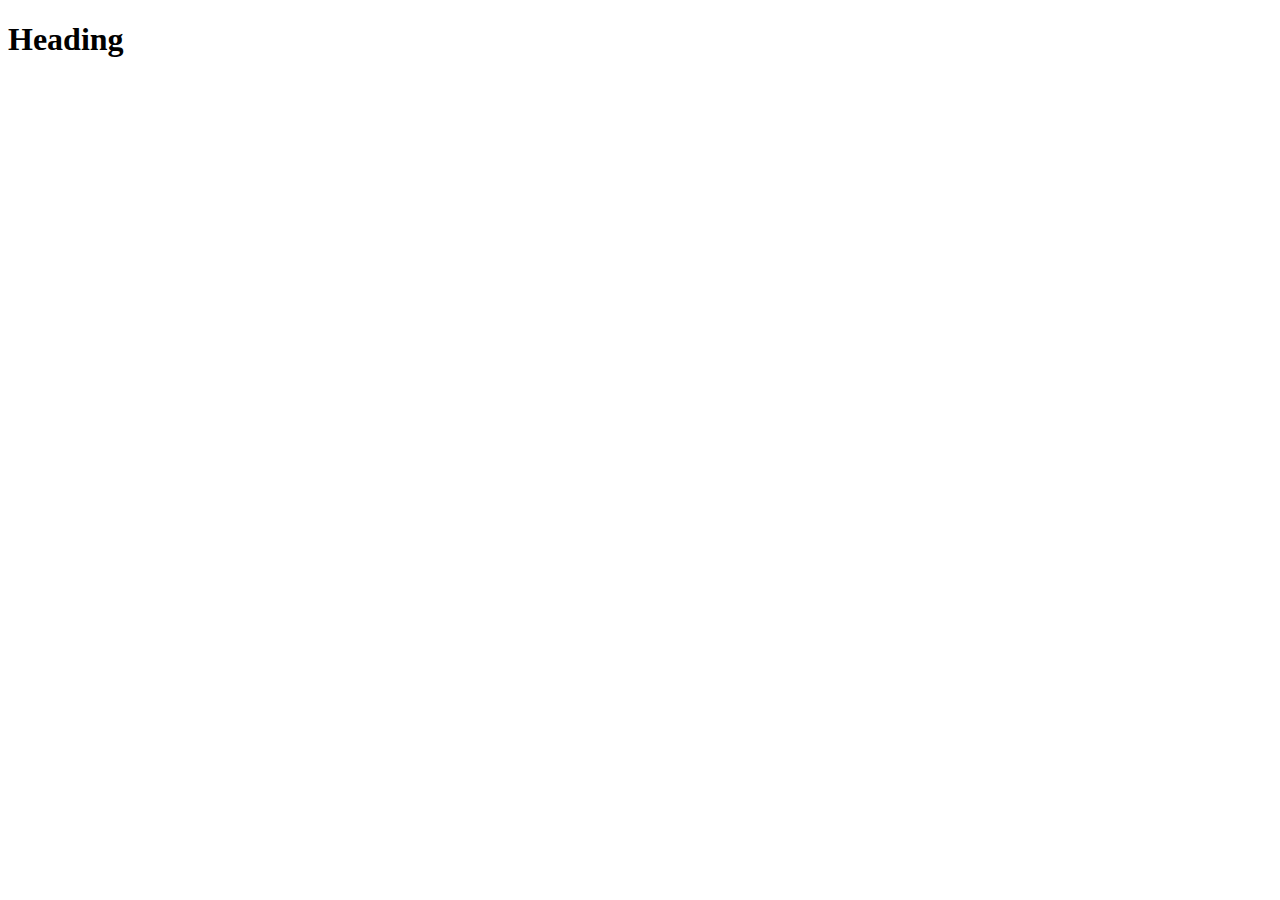
==== index.html @ a7a2c19d "Initial commit" ====
<!DOCTYPE html>
<html lang="en">
  <head>
    <meta charset="UTF-8">
    <meta name="viewport" content="width=device-width, initial-scale=1.0">
    <meta http-equiv="X-UA-Compatible" content="ie=edge">
    <title>Title</title>
    <link rel="stylesheet" href="screen.css">
  </head>
  <body>
    <h1>Heading</h1>
    <script src="index.js"></script>
  </body>
</html>
---- screen.css ----
/* Add screen styles below */
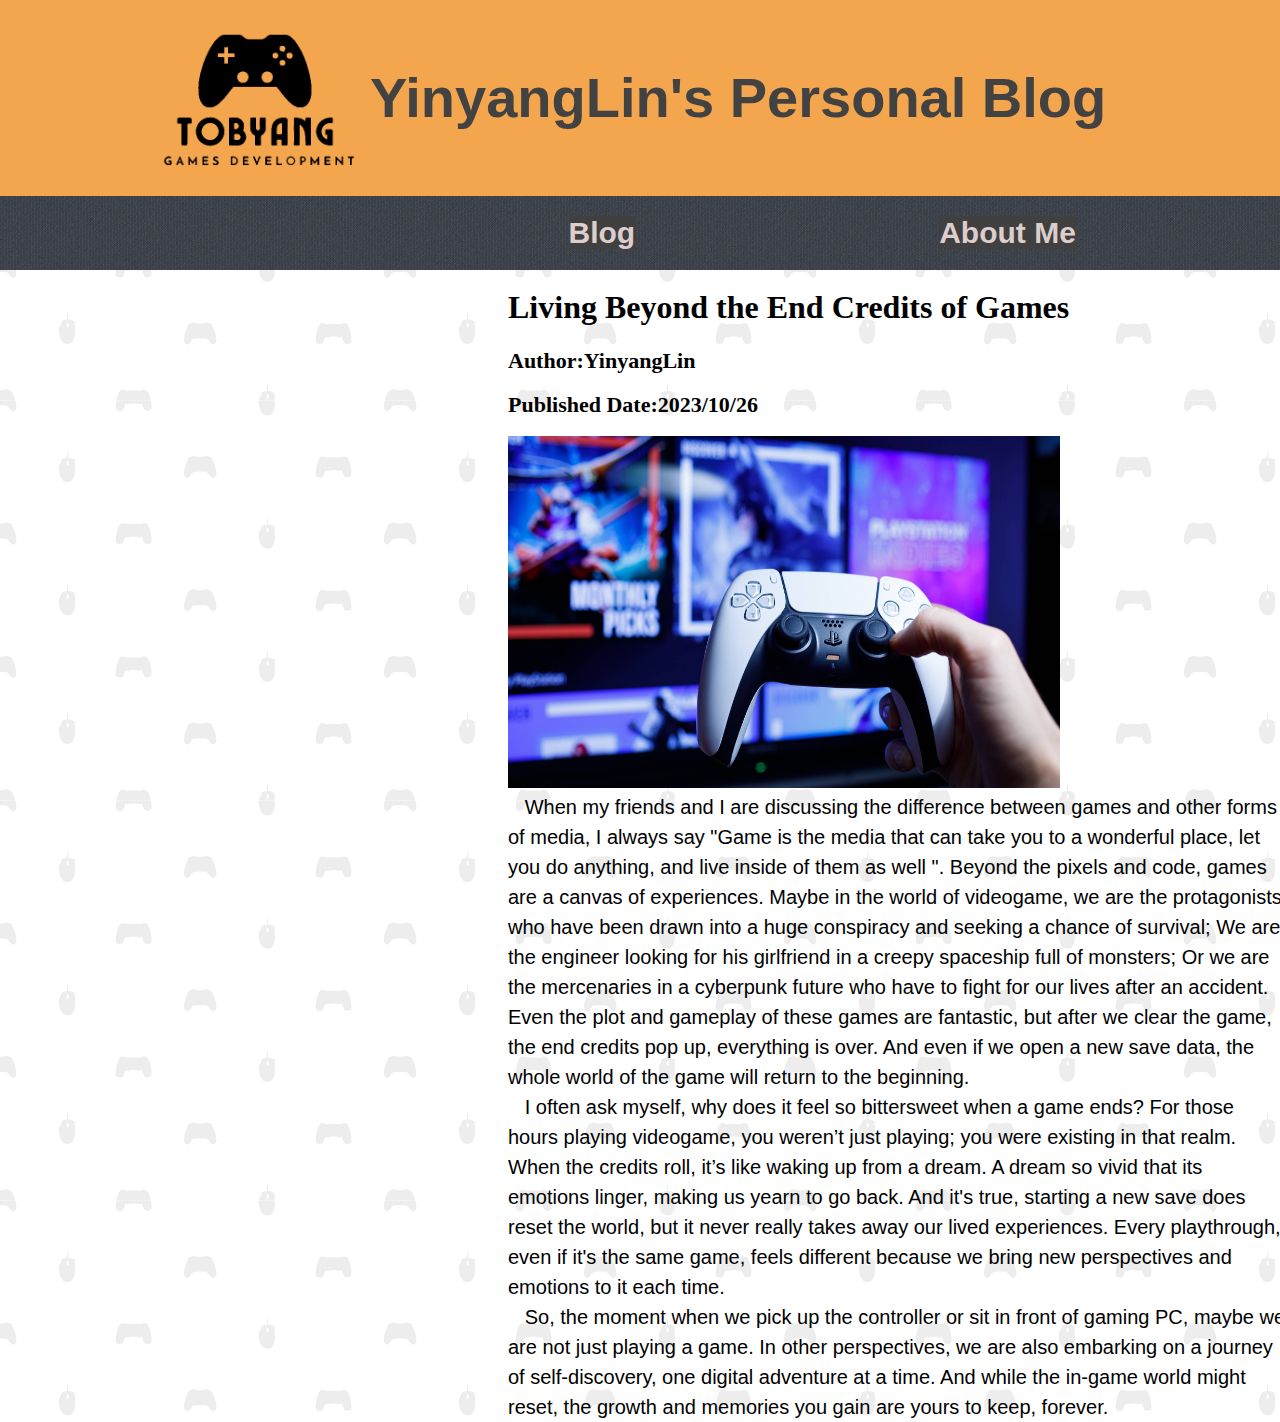
==== commit 7e646f7d: "Blog1 complete" ====
--- a/index.html
+++ b/index.html
@@ -8,7 +8,24 @@
     <link rel="stylesheet" href="screen.css">
   </head>
   <body>
-    <h1>Heading</h1>
+    <div id="TitleBox">
+    <img id="Logo" src=image/Tobyang.png alt="Logo">
+    <h1>YinyangLin's Personal Blog</h1>
     <script src="index.js"></script>
+    </div>
+    <ul id="nav">
+      <li><a href="index.html">Blog</a></li>
+      <li><a href="about.html">About Me</a></li>
+      <li><a href="contact.html">Contact</a></li>
+    </ul>
+    <div id="Blog1">
+    <h1>Living Beyond the End Credits of Games</h1>
+    <h2>Author:YinyangLin</h2>
+    <h2>Published Date:2023/10/26</h2>
+    <img src="image/Blog1.jpg">
+    <p> &nbsp;&nbsp;&nbsp;When my friends and I are discussing the difference between games and other forms of media, I always say "Game is the media that can take you to a wonderful place, let you do anything, and live inside of them as well ". Beyond the pixels and code, games are a canvas of experiences. Maybe in the world of videogame, we are the protagonists who have been drawn into a huge conspiracy and seeking a chance of survival; We are the engineer looking for his girlfriend in a creepy spaceship full of monsters; Or we are the mercenaries in a cyberpunk future who have to fight for our lives after an accident. Even the plot and gameplay of these games are fantastic, but after we clear the game, the end credits pop up, everything is over. And even if we open a new save data, the whole world of the game will return to the beginning.</p>
+    <p> &nbsp;&nbsp;&nbsp;I often ask myself, why does it feel so bittersweet when a game ends? For those hours playing videogame, you weren’t just playing; you were existing in that realm. When the credits roll, it’s like waking up from a dream. A dream so vivid that its emotions linger, making us yearn to go back. And it's true, starting a new save does reset the world, but it never really takes away our lived experiences. Every playthrough, even if it's the same game, feels different because we bring new perspectives and emotions to it each time.</p>
+    <p> &nbsp;&nbsp;&nbsp;So, the moment when we pick up the controller or sit in front of gaming PC, maybe we are not just playing a game. In other perspectives, we are also embarking on a journey of self-discovery, one digital adventure at a time. And while the in-game world might reset, the growth and memories you gain are yours to keep, forever.</p>
+    </div>
   </body>
 </html>
--- a/screen.css
+++ b/screen.css
@@ -1 +1,219 @@
 /* Add screen styles below */
+html {
+    background-image:url("image/gaming-pattern.webp");
+    }
+#TitleBox{
+    position: fixed;
+    top:0;
+    left:0;
+    width: 1980px;
+    height: 199px;
+    flex-shrink: 0;
+    background: #F4A64E;
+    z-index: 100;
+}
+#Logo{
+    position: fixed;
+    top: -78px;
+    left: 79px;
+    right: 1489px;
+    bottom: 806px;
+    width: 352px;
+    height: 352px;
+    flex-shrink: 0;
+}
+#TitleBox h1{
+    position: fixed;
+    top: 30px;
+    left: 370px;
+    right: 850px;
+    bottom: 942px;
+    display: flex;
+    width: 800px;
+    height: 60px;
+    flex-direction: column;
+    justify-content: center;
+    flex-shrink: 0;
+    color: #424242;
+    font-family: Helvetica;
+    font-size: 56px;
+    font-style: normal;
+    font-weight: 700;
+    line-height: normal;
+}
+#nav{
+	list-style-type: none;
+	text-align: center;
+	background-image: url("image/denim.png");
+	padding: 20px;
+	width: 1920px;
+    position: fixed;
+    top: 180px;
+    left: 0px;
+    right: 0px;
+    z-index: 100;
+}
+#nav li{
+	display: inline;
+	float:inherit;
+    font-family: Helvetica;
+    font-size: 30px;
+    font-style: normal;
+    font-weight: 700;
+    padding-right: 100px; 
+
+}
+#nav a{
+	text-decoration: none;
+	background-color:#404040;
+	color:#DDCDCD;
+	margin-left: 200px;
+}
+#nav a:hover{
+	background-color:#F0FF06;
+}
+#MainContent img {
+    position: fixed;
+    top: 350px;
+    left: 1200px;
+    right: 124px;
+    bottom: 333px;
+    width: 596px;
+    height: 397px;
+    flex-shrink: 0;
+}
+#MainContent p{
+    position: fixed;
+    top: 328px ;
+    left: 274px;
+    border-top: 528px;
+    border-bottom: 128px;
+    border-left: 274px;
+    border-right: 686px;
+    width: 620px;
+    height: 363px;
+    flex-shrink: 0;
+    color: #000;
+    font-family: Helvetica;
+    font-size: 25px;
+    font-style: normal;
+    font-weight: 400;
+    line-height: 1.5; 
+}
+#Title1{
+    position: fixed;
+    top: 268px ;
+    left: 274px;
+    font-weight: bold;
+}
+#Title2{
+    position: fixed;
+    top: 588px ;
+    left: 274px;
+    font-weight: bold;
+}
+#Game{
+    position: fixed;
+    top: 648px ;
+    left: 274px;
+    width: 620px;
+    height: 363px;
+    flex-shrink: 0;
+    color: #000;
+    font-family: Helvetica;
+    font-size: 25px;
+    font-style: normal;
+    font-weight: 400;
+}
+#Blog1{
+    position: relative;
+    top: 210px;
+    left: 500px;
+    padding-top: 50px;  
+}
+#Blog1 h1{
+    font-weight: bold;
+}
+#Blog1 h2{
+    font-size: 22px;
+}
+#Blog1 p{
+    margin-top: 0;    
+    margin-bottom: 0;  
+    padding: 0;  
+    width: 780px;
+    height: fit-content;
+    flex-shrink: 0;
+    color: #000;
+    font-family: Helvetica;
+    font-size: 20px;
+    font-style: normal;
+    font-weight: 400;
+    line-height: 1.5; 
+}
+#Blog1 img{
+    width: 552px;
+    height: 352px;
+    position: relative;
+}
+#ContactForm{
+    position: fixed;
+    top: 328px ;
+    left: 274px;
+    border-top: 528px;
+    border-bottom: 128px;
+    border-left: 274px;
+    border-right: 686px;
+    width: 620px;
+    height: 363px;
+    flex-shrink: 0;
+    color: #000;
+    font-family: Helvetica;
+    font-size: 25px;
+    font-style: normal;
+    font-weight: 400;
+    line-height: 1.5; 
+}
+
+.dropbtn {
+    background-color: #424242;
+    color:#DDCDCD;
+    padding: 10px;
+    font-size: 16px;
+    border: none;
+  }
+  
+  .dropdown {
+    position: relative;
+    display: inline-block;
+  }
+  
+  .dropdown-content {
+    display: none;
+    position: absolute;
+    background-color: #f1f1f1;
+    min-width: 160px;
+    box-shadow: 0px 8px 16px 0px rgba(0,0,0,0.2);
+    z-index: 1;
+  }
+  
+  .dropdown-content a {
+    color: black;
+    padding: 12px 16px;
+    text-decoration: none;
+    display: block;
+  }
+  
+  .dropdown-content a:hover {background-color: #ddd;}
+  
+  .dropdown:hover .dropdown-content {display: block;}
+
+  #story{
+    position: fixed;
+    top: 460px;
+  }
+  #Submit{
+    position: relative;
+    top: 30px;
+  }
+  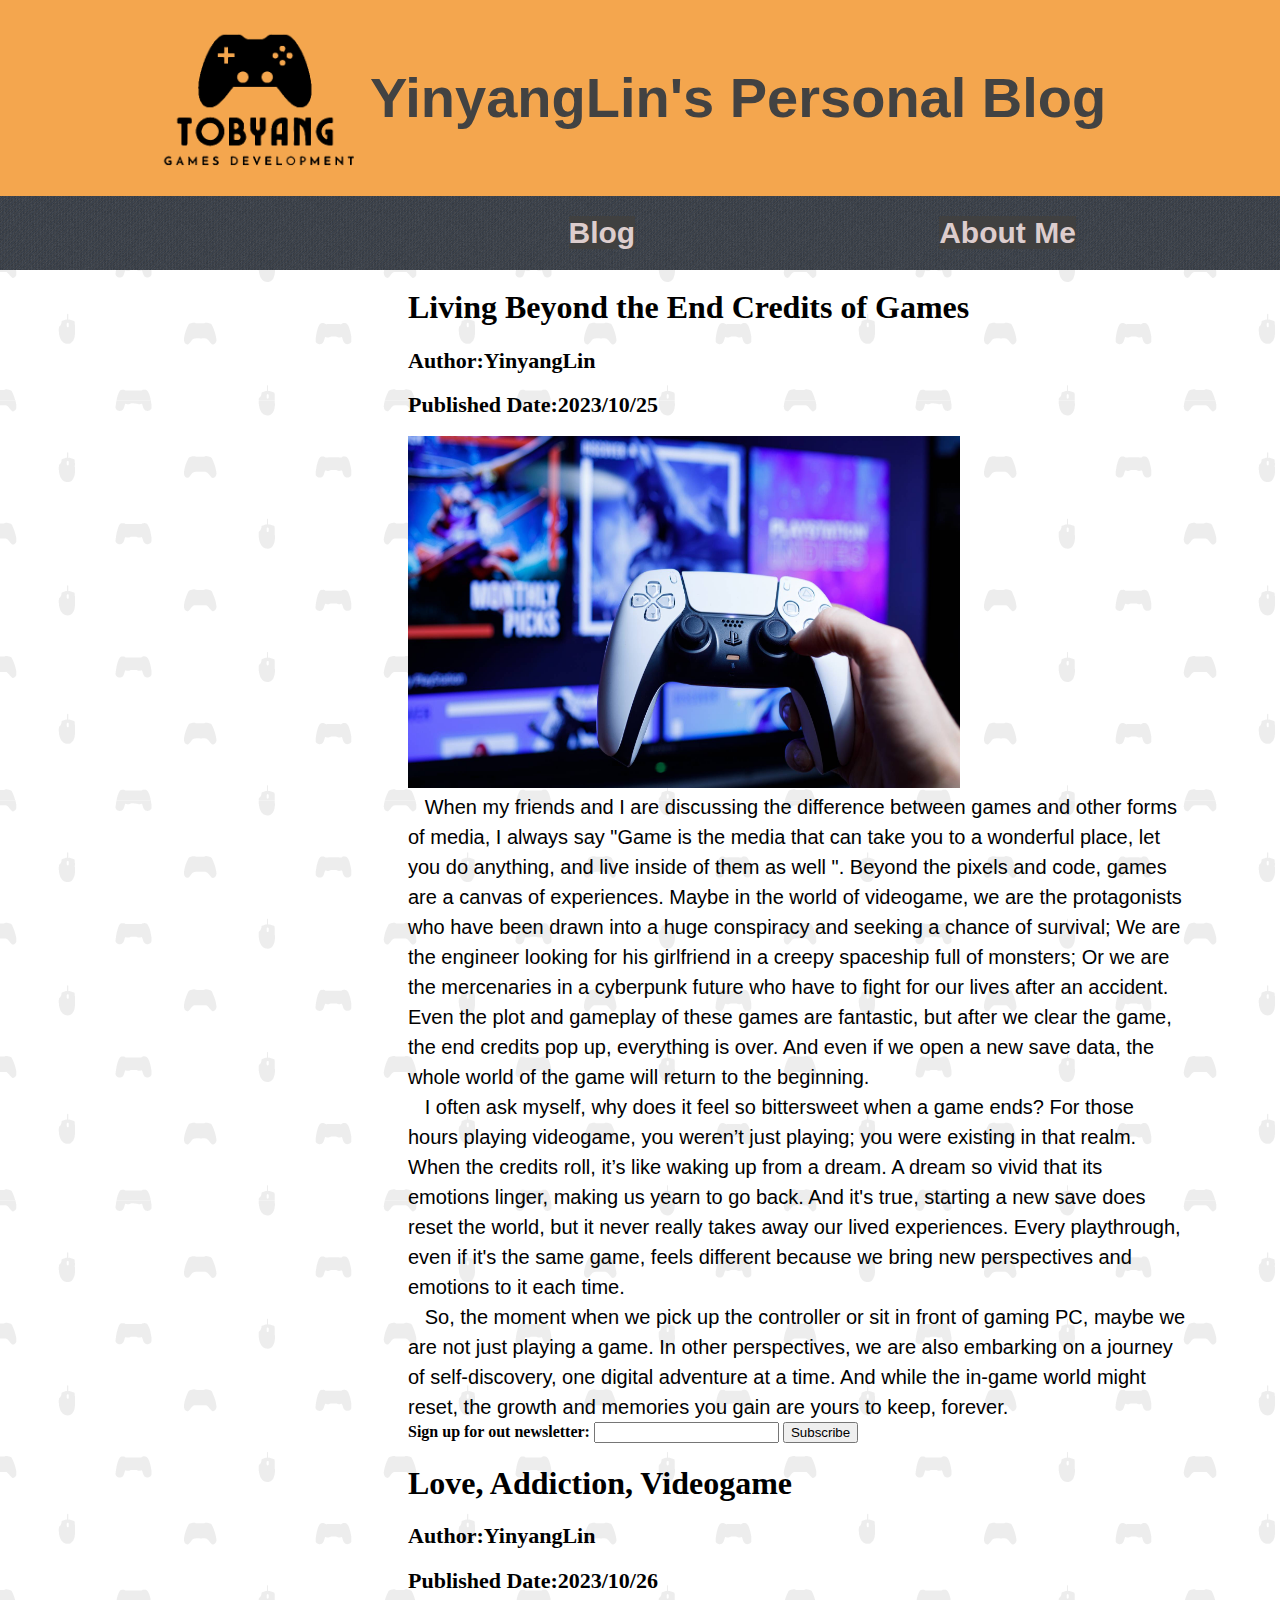
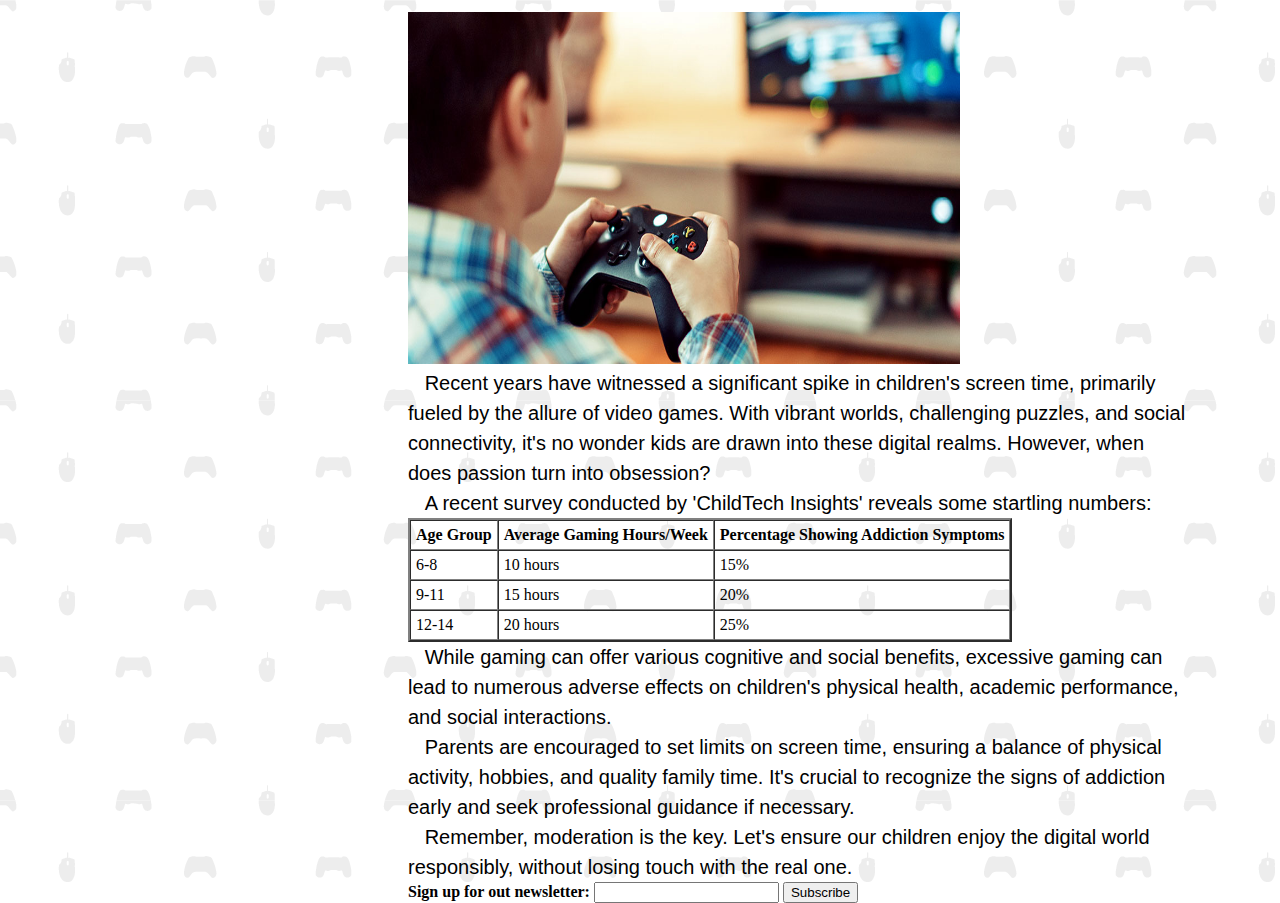
==== commit 8024c48c: "Blog2 complete" ====
--- a/index.html
+++ b/index.html
@@ -21,11 +21,60 @@
     <div id="Blog1">
     <h1>Living Beyond the End Credits of Games</h1>
     <h2>Author:YinyangLin</h2>
-    <h2>Published Date:2023/10/26</h2>
+    <h2>Published Date:2023/10/25</h2>
     <img src="image/Blog1.jpg">
     <p> &nbsp;&nbsp;&nbsp;When my friends and I are discussing the difference between games and other forms of media, I always say "Game is the media that can take you to a wonderful place, let you do anything, and live inside of them as well ". Beyond the pixels and code, games are a canvas of experiences. Maybe in the world of videogame, we are the protagonists who have been drawn into a huge conspiracy and seeking a chance of survival; We are the engineer looking for his girlfriend in a creepy spaceship full of monsters; Or we are the mercenaries in a cyberpunk future who have to fight for our lives after an accident. Even the plot and gameplay of these games are fantastic, but after we clear the game, the end credits pop up, everything is over. And even if we open a new save data, the whole world of the game will return to the beginning.</p>
     <p> &nbsp;&nbsp;&nbsp;I often ask myself, why does it feel so bittersweet when a game ends? For those hours playing videogame, you weren’t just playing; you were existing in that realm. When the credits roll, it’s like waking up from a dream. A dream so vivid that its emotions linger, making us yearn to go back. And it's true, starting a new save does reset the world, but it never really takes away our lived experiences. Every playthrough, even if it's the same game, feels different because we bring new perspectives and emotions to it each time.</p>
     <p> &nbsp;&nbsp;&nbsp;So, the moment when we pick up the controller or sit in front of gaming PC, maybe we are not just playing a game. In other perspectives, we are also embarking on a journey of self-discovery, one digital adventure at a time. And while the in-game world might reset, the growth and memories you gain are yours to keep, forever.</p>
+    <SignUp>
+      <label><b>Sign up for out newsletter:</b> 
+        <input type="text">
+      </label>
+      <button>Subscribe</button>
+    </SignUp>
+    </div>
+    <div id="Blog2">
+    <h1>Love, Addiction, Videogame</h1>
+    <h2>Author:YinyangLin</h2>
+    <h2>Published Date:2023/10/26</h2>
+    <img src="image/Blog2.jpg">
+    <p> &nbsp;&nbsp;&nbsp;Recent years have witnessed a significant spike in children's screen time, primarily fueled by the allure of video games. With vibrant worlds, challenging puzzles, and social connectivity, it's no wonder kids are drawn into these digital realms. However, when does passion turn into obsession?</p>
+    <p> &nbsp;&nbsp;&nbsp;A recent survey conducted by 'ChildTech Insights' reveals some startling numbers:</p>
+    <table border="2" cellspacing="0" cellpadding="5">
+      <tablehead>
+          <tr>
+              <th>Age Group</th>
+              <th>Average Gaming Hours/Week</th>
+              <th>Percentage Showing Addiction Symptoms</th>
+          </tr>
+      </tablehead>
+      <tablebody>
+          <tr>
+              <td>6-8</td>
+              <td>10 hours</td>
+              <td>15%</td>
+          </tr>
+          <tr>
+              <td>9-11</td>
+              <td>15 hours</td>
+              <td>20%</td>
+          </tr>
+          <tr>
+              <td>12-14</td>
+              <td>20 hours</td>
+              <td>25%</td>
+          </tr>
+      </tablebody>
+    </table>
+    <p> &nbsp;&nbsp;&nbsp;While gaming can offer various cognitive and social benefits, excessive gaming can lead to numerous adverse effects on children's physical health, academic performance, and social interactions.</p>
+    <p> &nbsp;&nbsp;&nbsp;Parents are encouraged to set limits on screen time, ensuring a balance of physical activity, hobbies, and quality family time. It's crucial to recognize the signs of addiction early and seek professional guidance if necessary.</p>
+    <p> &nbsp;&nbsp;&nbsp;Remember, moderation is the key. Let's ensure our children enjoy the digital world responsibly, without losing touch with the real one.</p>
+    <SignUp>
+      <label><b>Sign up for out newsletter:</b> 
+        <input type="text">
+      </label>
+      <button>Subscribe</button>
+    </SignUp>
     </div>
   </body>
 </html>
--- a/screen.css
+++ b/screen.css
@@ -128,7 +128,7 @@
 #Blog1{
     position: relative;
     top: 210px;
-    left: 500px;
+    left: 400px;
     padding-top: 50px;  
 }
 #Blog1 h1{
@@ -155,6 +155,36 @@
     width: 552px;
     height: 352px;
     position: relative;
+}
+#Blog2{
+    position: relative;
+    top: 210px;
+    left: 400px;
+}
+#Blog2 img{
+    width: 552px;
+    height: 352px;
+    position: relative;
+}
+#Blog2 h1{
+    font-weight: bold;
+}
+#Blog2 h2{
+    font-size: 22px;
+}
+#Blog2 p{
+    margin-top: 0;    
+    margin-bottom: 0;  
+    padding: 0;  
+    width: 780px;
+    height: fit-content;
+    flex-shrink: 0;
+    color: #000;
+    font-family: Helvetica;
+    font-size: 20px;
+    font-style: normal;
+    font-weight: 400;
+    line-height: 1.5; 
 }
 #ContactForm{
     position: fixed;
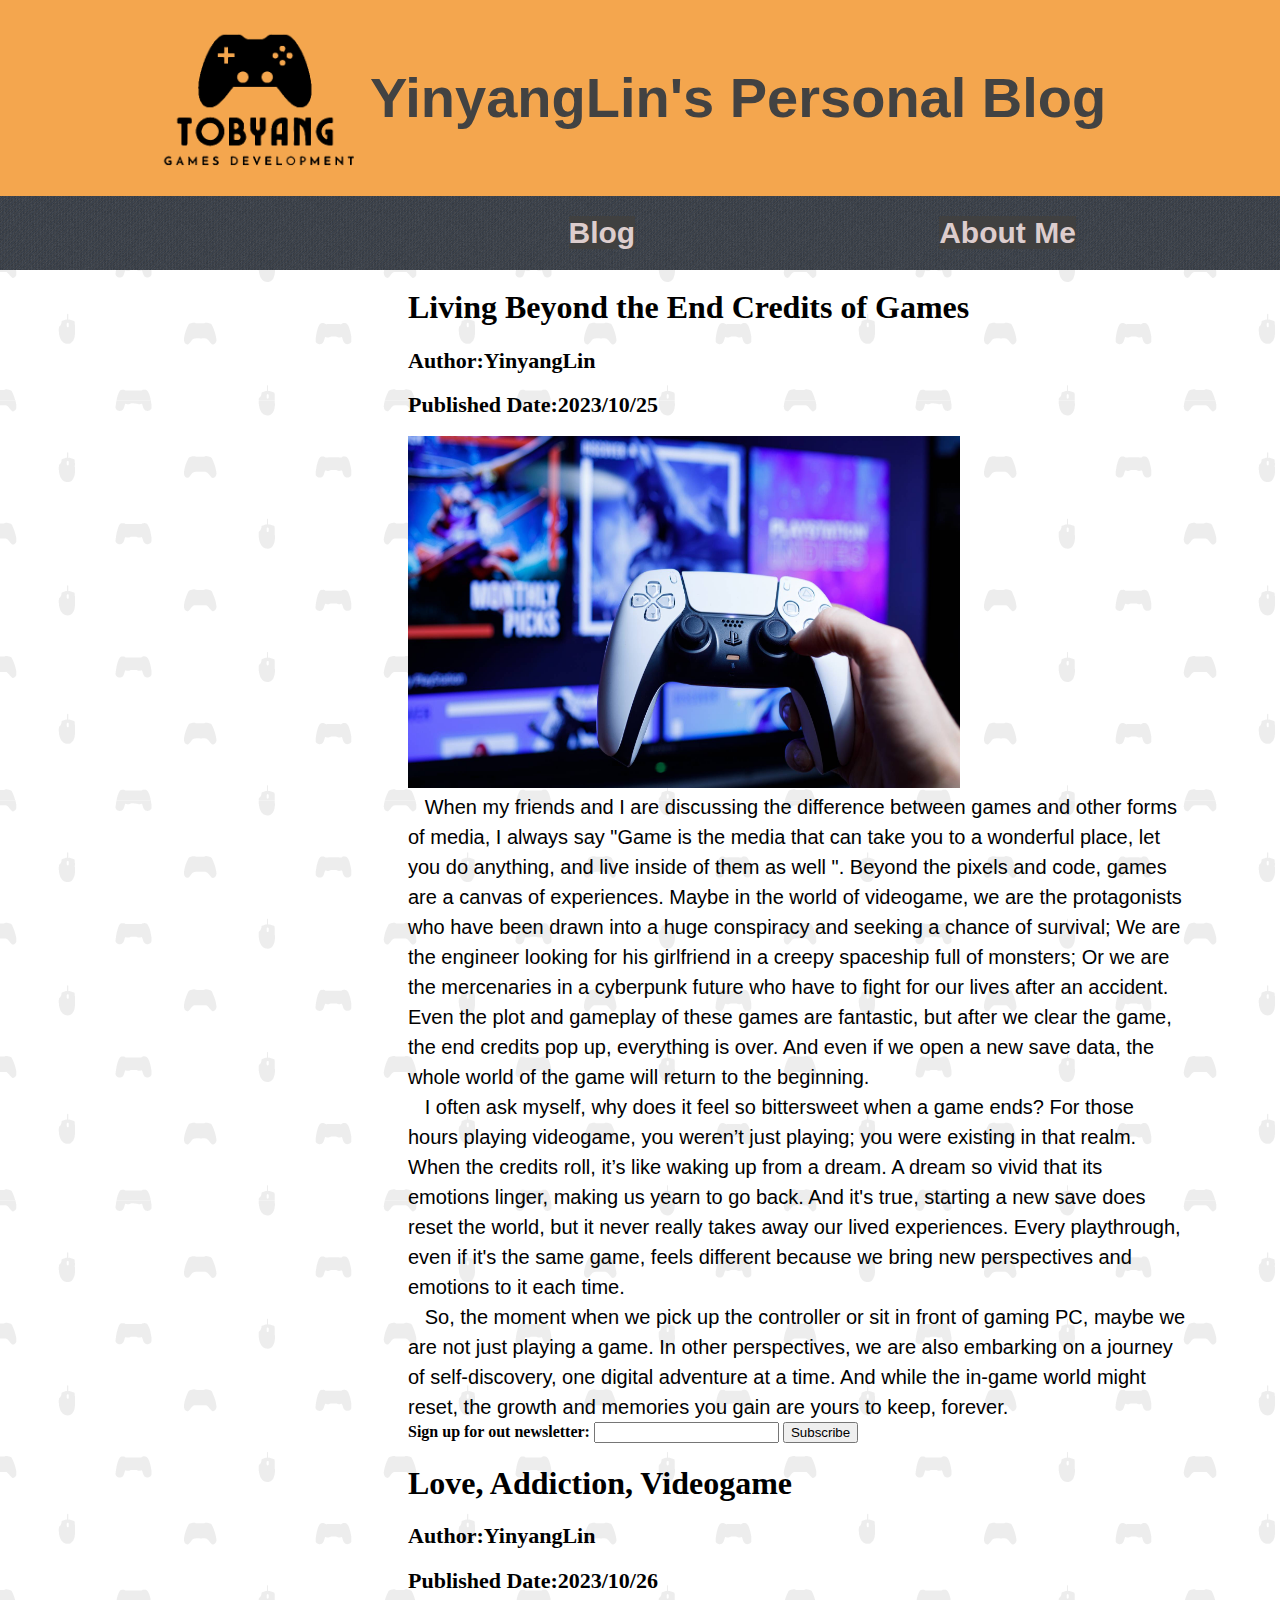
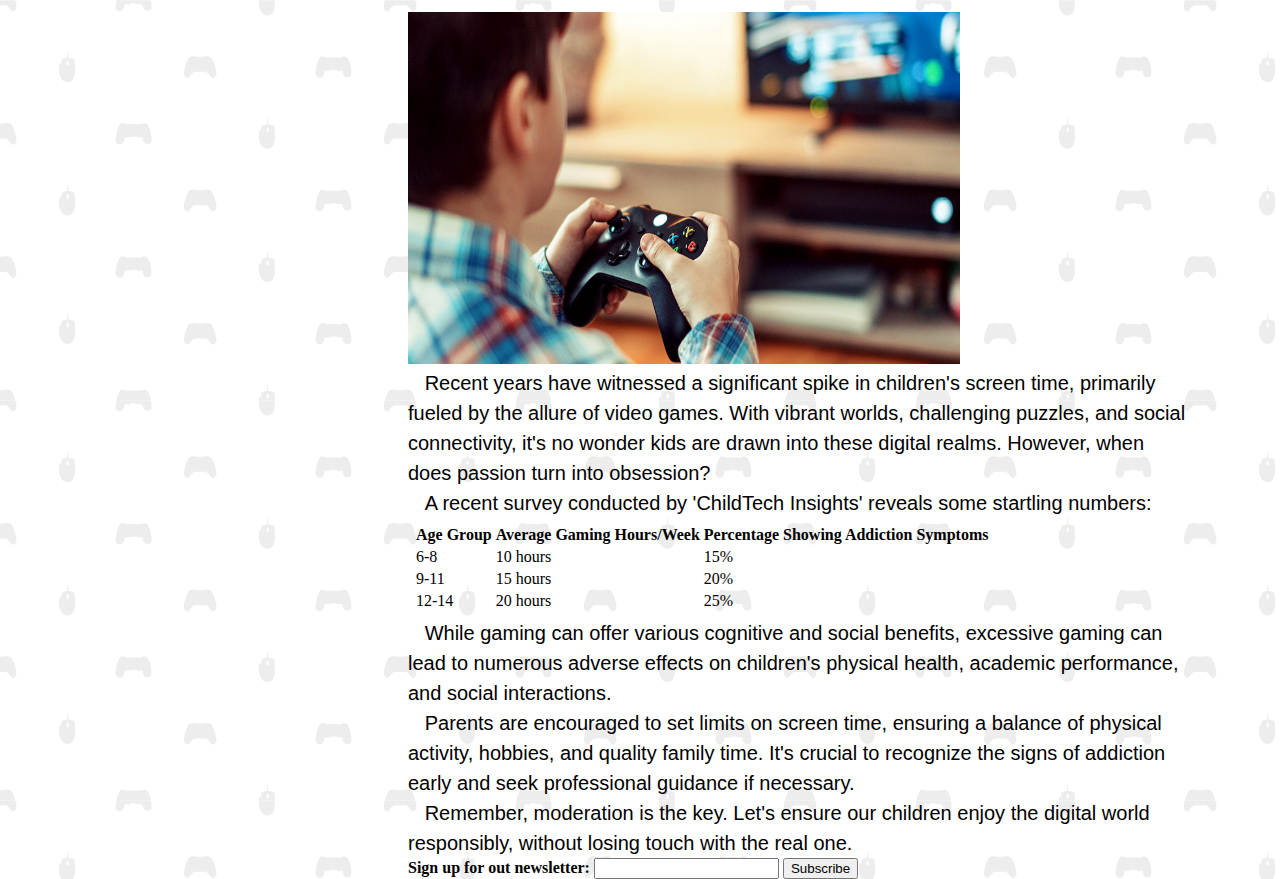
==== commit 71c76718: "fixing bug" ====
--- a/index.html
+++ b/index.html
@@ -22,33 +22,28 @@
     <h1>Living Beyond the End Credits of Games</h1>
     <h2>Author:YinyangLin</h2>
     <h2>Published Date:2023/10/25</h2>
-    <img src="image/Blog1.jpg">
+    <img src="image/Blog1.jpg" alt="Blog1">
     <p> &nbsp;&nbsp;&nbsp;When my friends and I are discussing the difference between games and other forms of media, I always say "Game is the media that can take you to a wonderful place, let you do anything, and live inside of them as well ". Beyond the pixels and code, games are a canvas of experiences. Maybe in the world of videogame, we are the protagonists who have been drawn into a huge conspiracy and seeking a chance of survival; We are the engineer looking for his girlfriend in a creepy spaceship full of monsters; Or we are the mercenaries in a cyberpunk future who have to fight for our lives after an accident. Even the plot and gameplay of these games are fantastic, but after we clear the game, the end credits pop up, everything is over. And even if we open a new save data, the whole world of the game will return to the beginning.</p>
     <p> &nbsp;&nbsp;&nbsp;I often ask myself, why does it feel so bittersweet when a game ends? For those hours playing videogame, you weren’t just playing; you were existing in that realm. When the credits roll, it’s like waking up from a dream. A dream so vivid that its emotions linger, making us yearn to go back. And it's true, starting a new save does reset the world, but it never really takes away our lived experiences. Every playthrough, even if it's the same game, feels different because we bring new perspectives and emotions to it each time.</p>
     <p> &nbsp;&nbsp;&nbsp;So, the moment when we pick up the controller or sit in front of gaming PC, maybe we are not just playing a game. In other perspectives, we are also embarking on a journey of self-discovery, one digital adventure at a time. And while the in-game world might reset, the growth and memories you gain are yours to keep, forever.</p>
-    <SignUp>
       <label><b>Sign up for out newsletter:</b> 
         <input type="text">
       </label>
       <button>Subscribe</button>
-    </SignUp>
     </div>
     <div id="Blog2">
     <h1>Love, Addiction, Videogame</h1>
     <h2>Author:YinyangLin</h2>
     <h2>Published Date:2023/10/26</h2>
-    <img src="image/Blog2.jpg">
+    <img src="image/Blog2.jpg" alt="Blog2">
     <p> &nbsp;&nbsp;&nbsp;Recent years have witnessed a significant spike in children's screen time, primarily fueled by the allure of video games. With vibrant worlds, challenging puzzles, and social connectivity, it's no wonder kids are drawn into these digital realms. However, when does passion turn into obsession?</p>
     <p> &nbsp;&nbsp;&nbsp;A recent survey conducted by 'ChildTech Insights' reveals some startling numbers:</p>
-    <table border="2" cellspacing="0" cellpadding="5">
-      <tablehead>
+    <table>
           <tr>
               <th>Age Group</th>
               <th>Average Gaming Hours/Week</th>
               <th>Percentage Showing Addiction Symptoms</th>
           </tr>
-      </tablehead>
-      <tablebody>
           <tr>
               <td>6-8</td>
               <td>10 hours</td>
@@ -64,17 +59,14 @@
               <td>20 hours</td>
               <td>25%</td>
           </tr>
-      </tablebody>
     </table>
     <p> &nbsp;&nbsp;&nbsp;While gaming can offer various cognitive and social benefits, excessive gaming can lead to numerous adverse effects on children's physical health, academic performance, and social interactions.</p>
     <p> &nbsp;&nbsp;&nbsp;Parents are encouraged to set limits on screen time, ensuring a balance of physical activity, hobbies, and quality family time. It's crucial to recognize the signs of addiction early and seek professional guidance if necessary.</p>
     <p> &nbsp;&nbsp;&nbsp;Remember, moderation is the key. Let's ensure our children enjoy the digital world responsibly, without losing touch with the real one.</p>
-    <SignUp>
       <label><b>Sign up for out newsletter:</b> 
         <input type="text">
       </label>
       <button>Subscribe</button>
-    </SignUp>
     </div>
   </body>
 </html>
--- a/screen.css
+++ b/screen.css
@@ -186,6 +186,11 @@
     font-weight: 400;
     line-height: 1.5; 
 }
+table{
+    border: 2px; 
+    border: spacing 0px;;
+    padding:5px;
+}
 #ContactForm{
     position: fixed;
     top: 328px ;
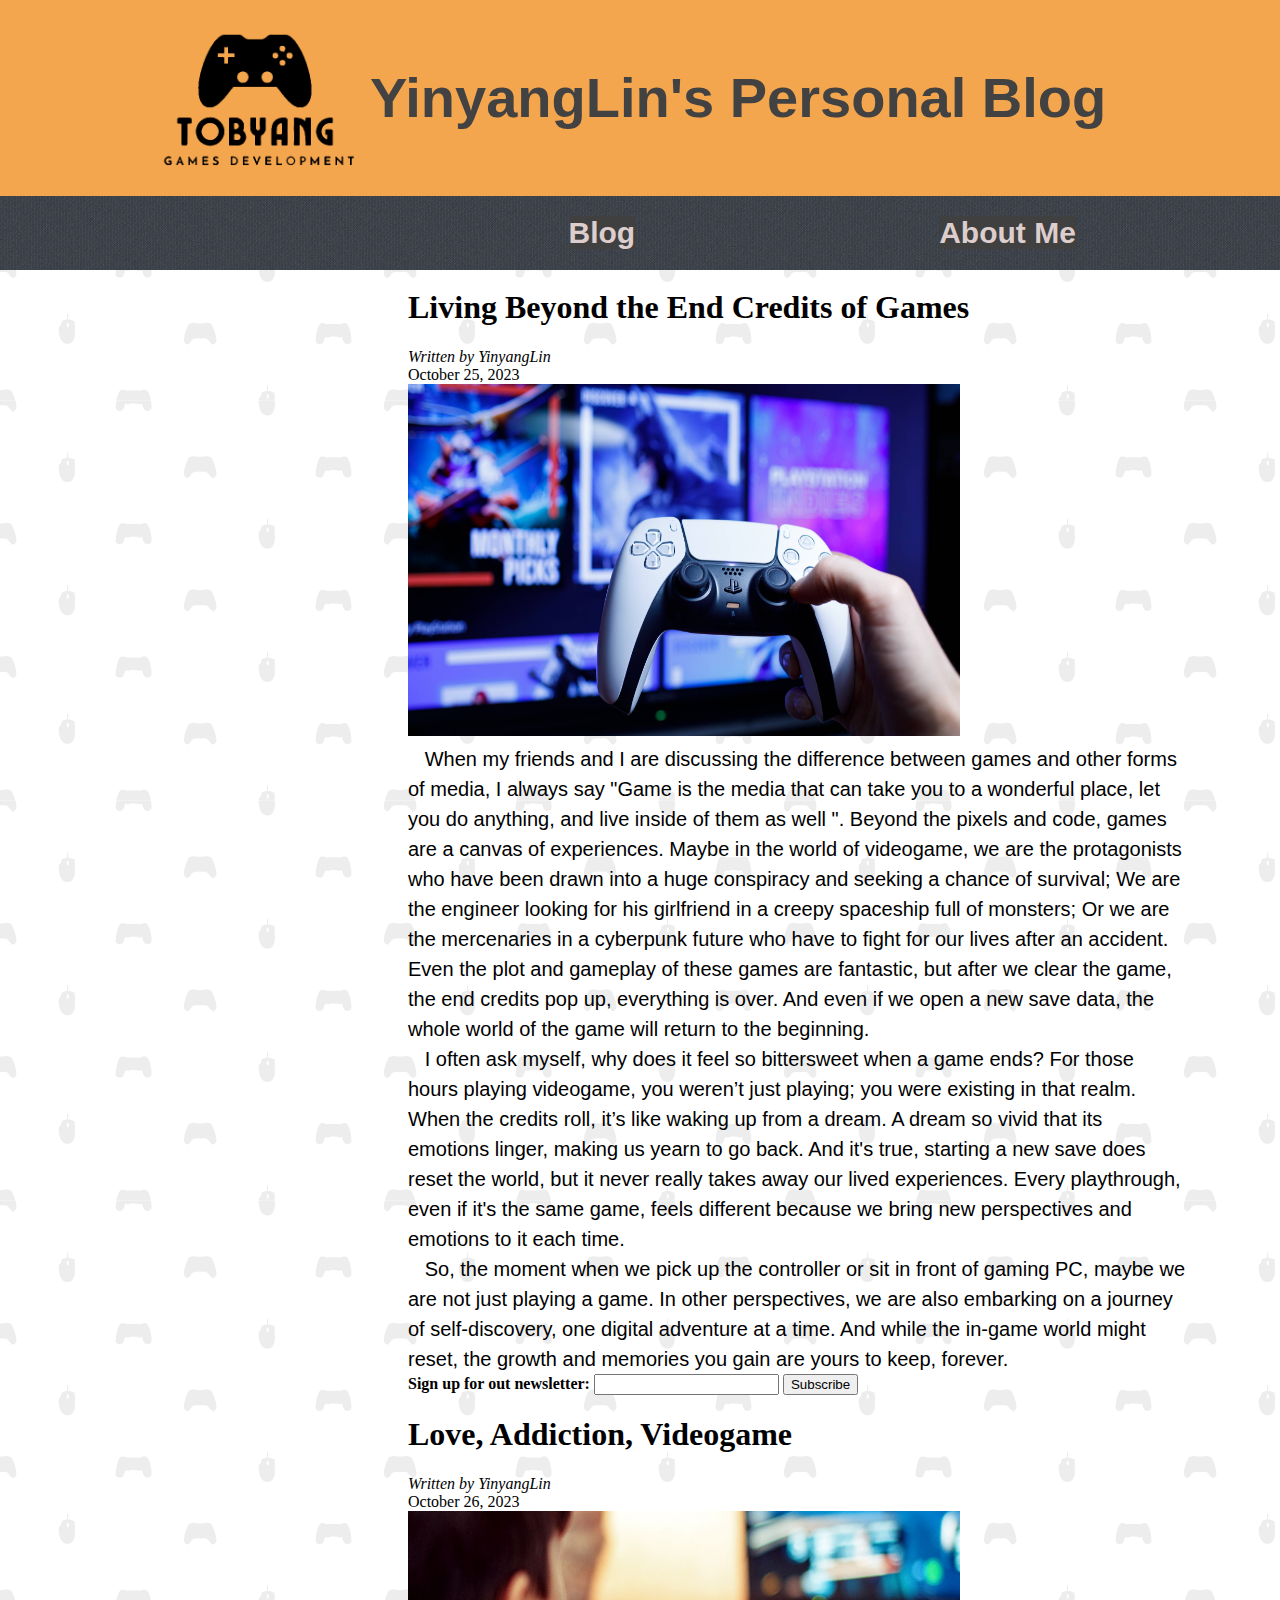
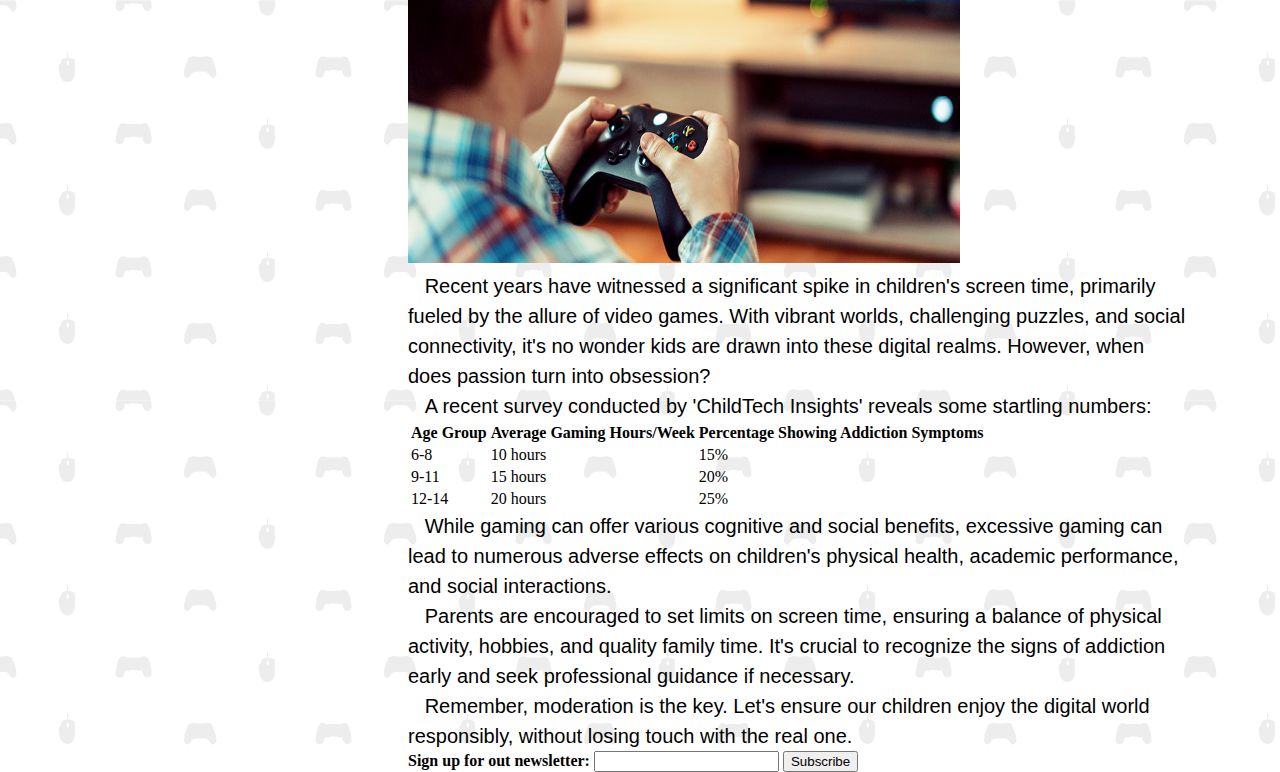
==== commit e0d0173c: "Should be good to go" ====
--- a/index.html
+++ b/index.html
@@ -20,9 +20,9 @@
     </ul>
     <div id="Blog1">
     <h1>Living Beyond the End Credits of Games</h1>
-    <h2>Author:YinyangLin</h2>
-    <h2>Published Date:2023/10/25</h2>
-    <img src="image/Blog1.jpg" alt="Blog1">
+    <address>Written by YinyangLin</address>
+    <time datetime="2023-10-25">October 25, 2023</time>
+    <p><img src="image/Blog1.jpg" alt="Blog1"></p>
     <p> &nbsp;&nbsp;&nbsp;When my friends and I are discussing the difference between games and other forms of media, I always say "Game is the media that can take you to a wonderful place, let you do anything, and live inside of them as well ". Beyond the pixels and code, games are a canvas of experiences. Maybe in the world of videogame, we are the protagonists who have been drawn into a huge conspiracy and seeking a chance of survival; We are the engineer looking for his girlfriend in a creepy spaceship full of monsters; Or we are the mercenaries in a cyberpunk future who have to fight for our lives after an accident. Even the plot and gameplay of these games are fantastic, but after we clear the game, the end credits pop up, everything is over. And even if we open a new save data, the whole world of the game will return to the beginning.</p>
     <p> &nbsp;&nbsp;&nbsp;I often ask myself, why does it feel so bittersweet when a game ends? For those hours playing videogame, you weren’t just playing; you were existing in that realm. When the credits roll, it’s like waking up from a dream. A dream so vivid that its emotions linger, making us yearn to go back. And it's true, starting a new save does reset the world, but it never really takes away our lived experiences. Every playthrough, even if it's the same game, feels different because we bring new perspectives and emotions to it each time.</p>
     <p> &nbsp;&nbsp;&nbsp;So, the moment when we pick up the controller or sit in front of gaming PC, maybe we are not just playing a game. In other perspectives, we are also embarking on a journey of self-discovery, one digital adventure at a time. And while the in-game world might reset, the growth and memories you gain are yours to keep, forever.</p>
@@ -33,9 +33,9 @@
     </div>
     <div id="Blog2">
     <h1>Love, Addiction, Videogame</h1>
-    <h2>Author:YinyangLin</h2>
-    <h2>Published Date:2023/10/26</h2>
-    <img src="image/Blog2.jpg" alt="Blog2">
+    <address>Written by YinyangLin</address>
+    <time datetime="2023-10-26">October 26, 2023</time>
+    <p><img src="image/Blog2.jpg" alt="Blog2"></p>
     <p> &nbsp;&nbsp;&nbsp;Recent years have witnessed a significant spike in children's screen time, primarily fueled by the allure of video games. With vibrant worlds, challenging puzzles, and social connectivity, it's no wonder kids are drawn into these digital realms. However, when does passion turn into obsession?</p>
     <p> &nbsp;&nbsp;&nbsp;A recent survey conducted by 'ChildTech Insights' reveals some startling numbers:</p>
     <table>
--- a/screen.css
+++ b/screen.css
@@ -3,30 +3,27 @@
     background-image:url("image/gaming-pattern.webp");
     }
 #TitleBox{
-    position: fixed;
+    position: absolute;
     top:0;
     left:0;
     width: 1980px;
     height: 199px;
     flex-shrink: 0;
     background: #F4A64E;
-    z-index: 100;
 }
 #Logo{
-    position: fixed;
+    position: absolute;
     top: -78px;
     left: 79px;
-    right: 1489px;
     bottom: 806px;
     width: 352px;
     height: 352px;
     flex-shrink: 0;
 }
 #TitleBox h1{
-    position: fixed;
+    position: absolute;
     top: 30px;
     left: 370px;
-    right: 850px;
     bottom: 942px;
     display: flex;
     width: 800px;
@@ -47,11 +44,10 @@
 	background-image: url("image/denim.png");
 	padding: 20px;
 	width: 1920px;
-    position: fixed;
+    position: absolute;
     top: 180px;
     left: 0px;
     right: 0px;
-    z-index: 100;
 }
 #nav li{
 	display: inline;
@@ -73,18 +69,23 @@
 	background-color:#F0FF06;
 }
 #MainContent img {
-    position: fixed;
-    top: 350px;
+    position: absolute;
+    top: 330px;
     left: 1200px;
-    right: 124px;
     bottom: 333px;
     width: 596px;
     height: 397px;
     flex-shrink: 0;
 }
+#Title1{
+    position: relative;
+    top: 268px ;
+    left: 274px;
+    font-weight: bold;
+}
 #MainContent p{
-    position: fixed;
-    top: 328px ;
+    position: relative;
+    top: 268px ;
     left: 274px;
     border-top: 528px;
     border-bottom: 128px;
@@ -100,21 +101,15 @@
     font-weight: 400;
     line-height: 1.5; 
 }
-#Title1{
-    position: fixed;
-    top: 268px ;
-    left: 274px;
-    font-weight: bold;
-}
 #Title2{
-    position: fixed;
-    top: 588px ;
+    position: relative;
+    top: 148px ;
     left: 274px;
     font-weight: bold;
 }
 #Game{
-    position: fixed;
-    top: 648px ;
+    position: relative;
+    top: 148px ;
     left: 274px;
     width: 620px;
     height: 363px;
@@ -154,7 +149,6 @@
 #Blog1 img{
     width: 552px;
     height: 352px;
-    position: relative;
 }
 #Blog2{
     position: relative;
@@ -186,13 +180,8 @@
     font-weight: 400;
     line-height: 1.5; 
 }
-table{
-    border: 2px; 
-    border: spacing 0px;;
-    padding:5px;
-}
 #ContactForm{
-    position: fixed;
+    position: relative;
     top: 328px ;
     left: 274px;
     border-top: 528px;
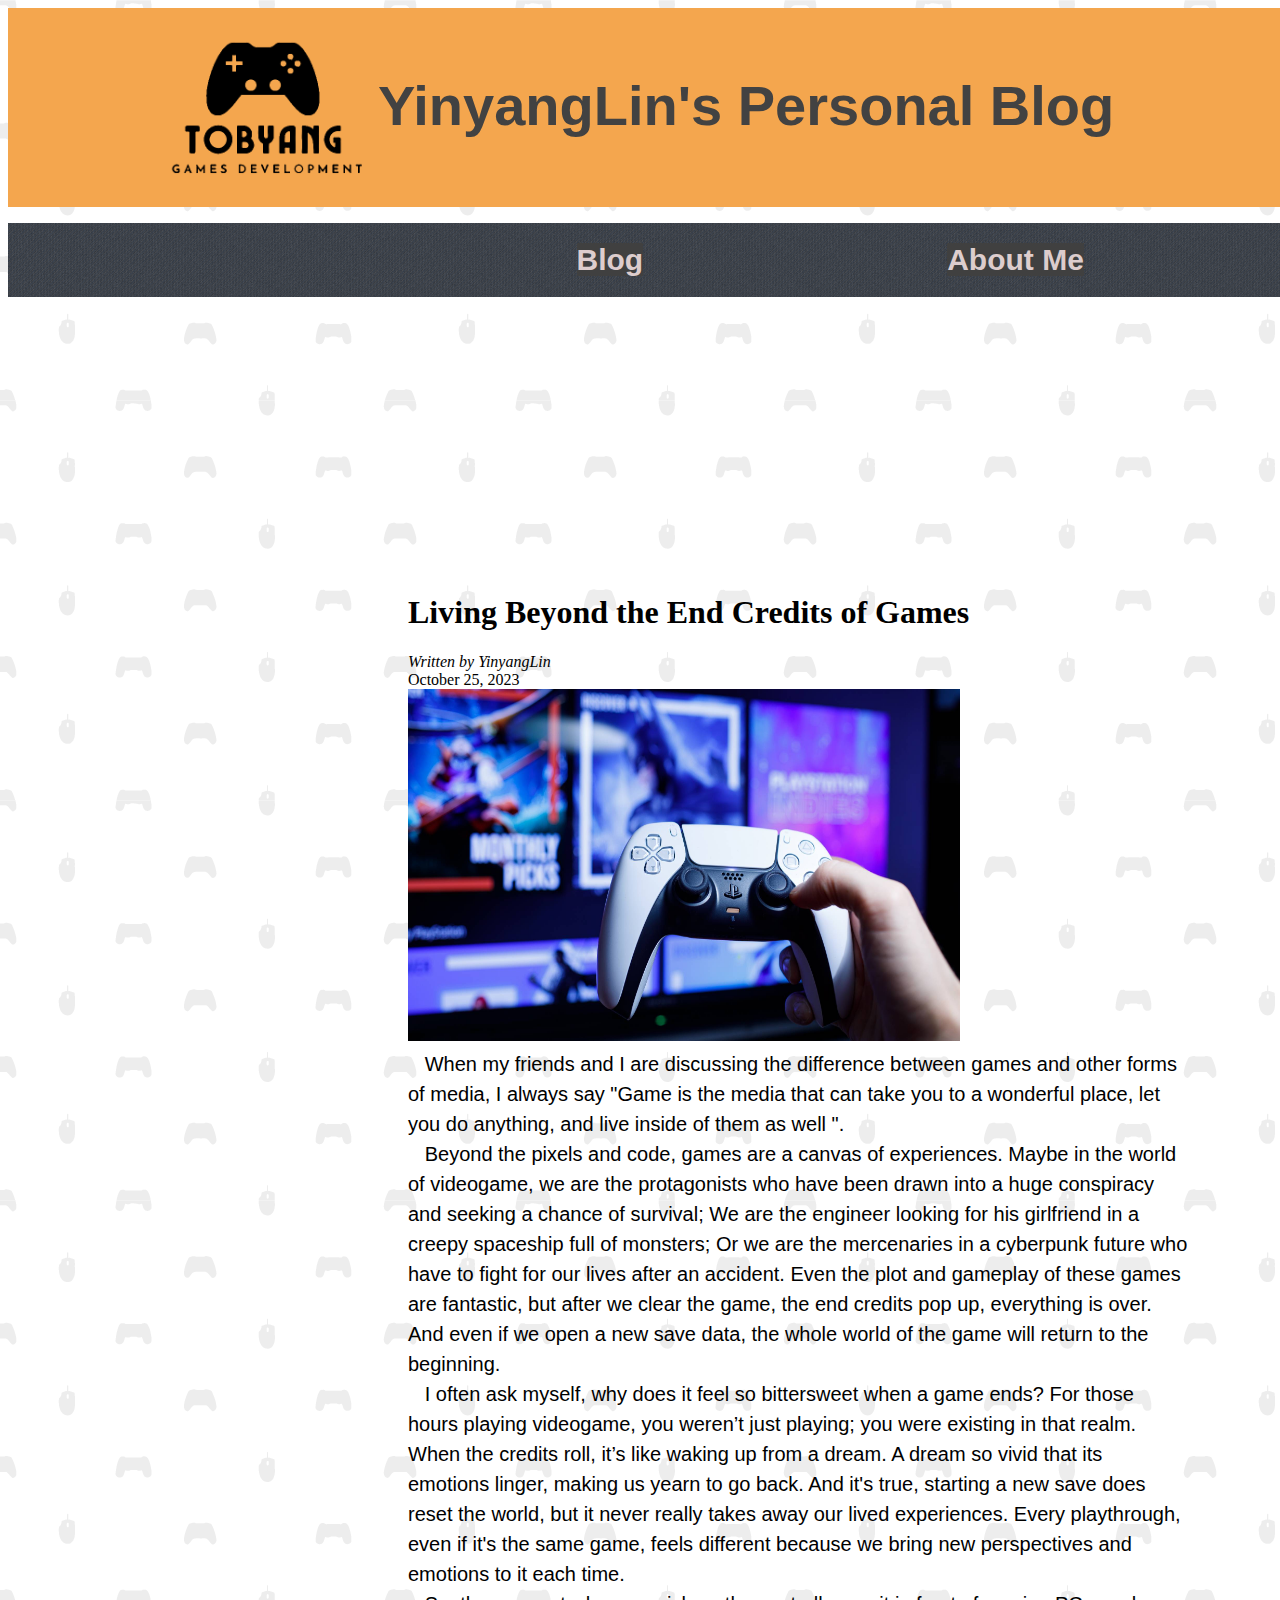
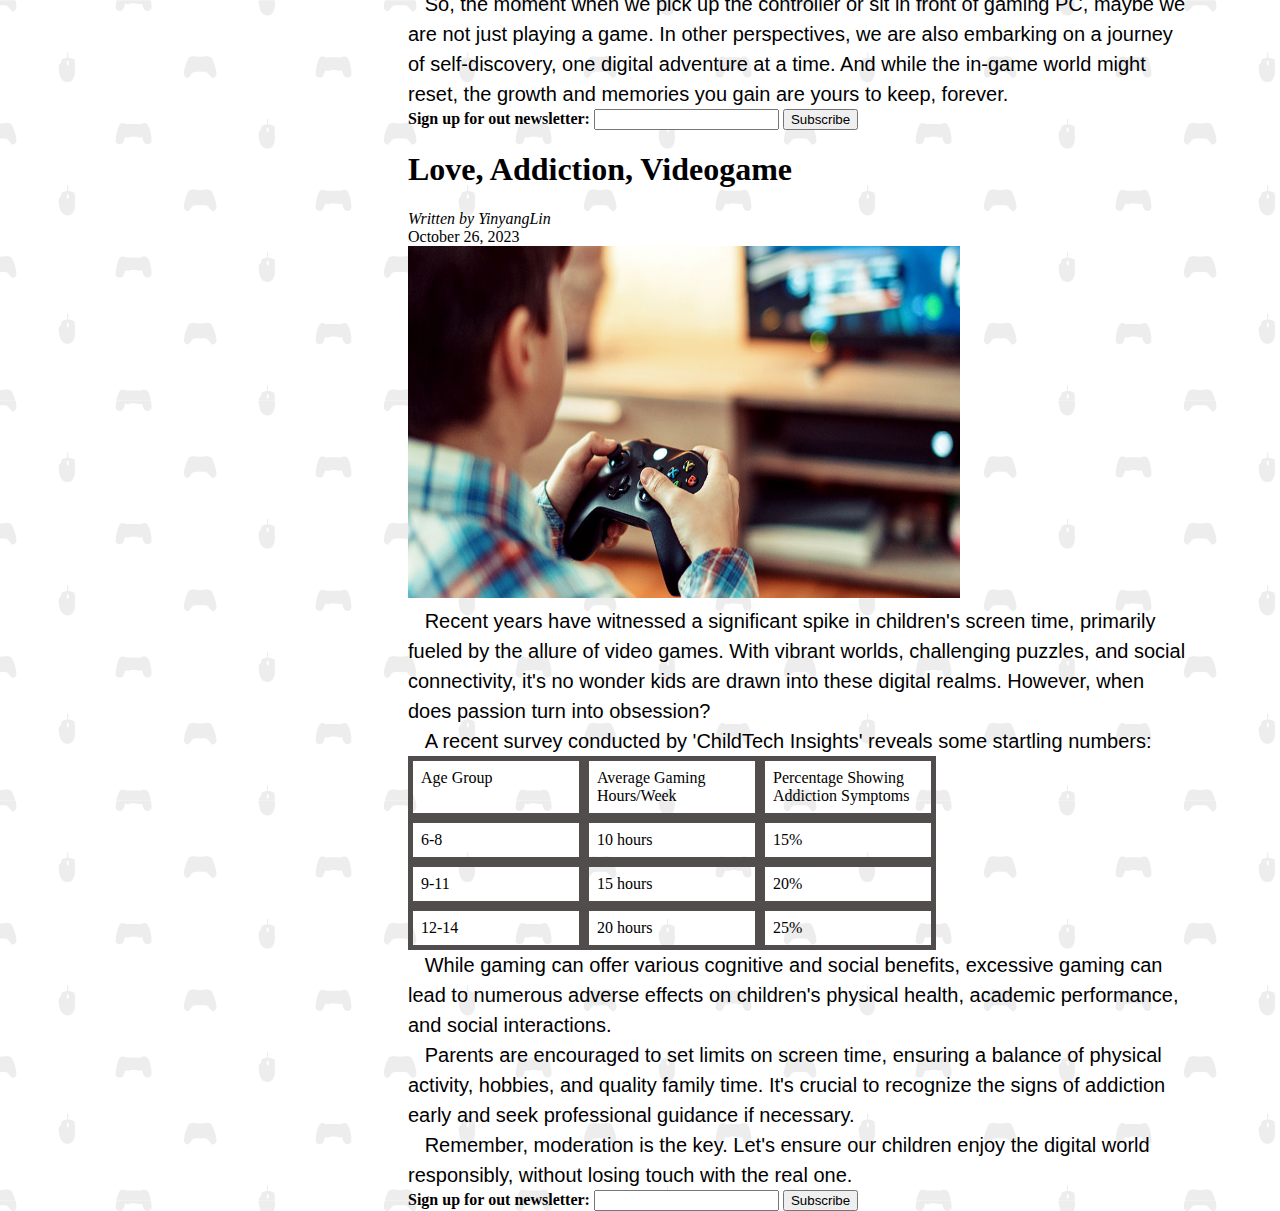
==== commit 5cc97fff: "CSS complete" ====
--- a/index.html
+++ b/index.html
@@ -23,7 +23,8 @@
     <address>Written by YinyangLin</address>
     <time datetime="2023-10-25">October 25, 2023</time>
     <p><img src="image/Blog1.jpg" alt="Blog1"></p>
-    <p> &nbsp;&nbsp;&nbsp;When my friends and I are discussing the difference between games and other forms of media, I always say "Game is the media that can take you to a wonderful place, let you do anything, and live inside of them as well ". Beyond the pixels and code, games are a canvas of experiences. Maybe in the world of videogame, we are the protagonists who have been drawn into a huge conspiracy and seeking a chance of survival; We are the engineer looking for his girlfriend in a creepy spaceship full of monsters; Or we are the mercenaries in a cyberpunk future who have to fight for our lives after an accident. Even the plot and gameplay of these games are fantastic, but after we clear the game, the end credits pop up, everything is over. And even if we open a new save data, the whole world of the game will return to the beginning.</p>
+    <p> &nbsp;&nbsp;&nbsp;When my friends and I are discussing the difference between games and other forms of media, I always say "Game is the media that can take you to a wonderful place, let you do anything, and live inside of them as well ". </p>
+    <p> &nbsp;&nbsp;&nbsp;Beyond the pixels and code, games are a canvas of experiences. Maybe in the world of videogame, we are the protagonists who have been drawn into a huge conspiracy and seeking a chance of survival; We are the engineer looking for his girlfriend in a creepy spaceship full of monsters; Or we are the mercenaries in a cyberpunk future who have to fight for our lives after an accident. Even the plot and gameplay of these games are fantastic, but after we clear the game, the end credits pop up, everything is over. And even if we open a new save data, the whole world of the game will return to the beginning.</p>
     <p> &nbsp;&nbsp;&nbsp;I often ask myself, why does it feel so bittersweet when a game ends? For those hours playing videogame, you weren’t just playing; you were existing in that realm. When the credits roll, it’s like waking up from a dream. A dream so vivid that its emotions linger, making us yearn to go back. And it's true, starting a new save does reset the world, but it never really takes away our lived experiences. Every playthrough, even if it's the same game, feels different because we bring new perspectives and emotions to it each time.</p>
     <p> &nbsp;&nbsp;&nbsp;So, the moment when we pick up the controller or sit in front of gaming PC, maybe we are not just playing a game. In other perspectives, we are also embarking on a journey of self-discovery, one digital adventure at a time. And while the in-game world might reset, the growth and memories you gain are yours to keep, forever.</p>
       <label><b>Sign up for out newsletter:</b> 
@@ -38,28 +39,28 @@
     <p><img src="image/Blog2.jpg" alt="Blog2"></p>
     <p> &nbsp;&nbsp;&nbsp;Recent years have witnessed a significant spike in children's screen time, primarily fueled by the allure of video games. With vibrant worlds, challenging puzzles, and social connectivity, it's no wonder kids are drawn into these digital realms. However, when does passion turn into obsession?</p>
     <p> &nbsp;&nbsp;&nbsp;A recent survey conducted by 'ChildTech Insights' reveals some startling numbers:</p>
-    <table>
-          <tr>
-              <th>Age Group</th>
-              <th>Average Gaming Hours/Week</th>
-              <th>Percentage Showing Addiction Symptoms</th>
-          </tr>
-          <tr>
-              <td>6-8</td>
-              <td>10 hours</td>
-              <td>15%</td>
-          </tr>
-          <tr>
-              <td>9-11</td>
-              <td>15 hours</td>
-              <td>20%</td>
-          </tr>
-          <tr>
-              <td>12-14</td>
-              <td>20 hours</td>
-              <td>25%</td>
-          </tr>
-    </table>
+    <div class="form">
+      <div class="header">
+          <span>Age Group</span>
+          <span>Average Gaming Hours/Week</span>
+          <span>Percentage Showing Addiction Symptoms</span>
+      </div>
+      <div class="row">
+          <span>6-8</span>
+          <span>10 hours</span>
+          <span>15%</span>
+      </div>
+      <div class="row">
+          <span>9-11</span>
+          <span>15 hours</span>
+          <span>20%</span>
+      </div>
+      <div class="row">
+          <span>12-14</span>
+          <span>20 hours</span>
+          <span>25%</span>
+      </div>
+    </div>
     <p> &nbsp;&nbsp;&nbsp;While gaming can offer various cognitive and social benefits, excessive gaming can lead to numerous adverse effects on children's physical health, academic performance, and social interactions.</p>
     <p> &nbsp;&nbsp;&nbsp;Parents are encouraged to set limits on screen time, ensuring a balance of physical activity, hobbies, and quality family time. It's crucial to recognize the signs of addiction early and seek professional guidance if necessary.</p>
     <p> &nbsp;&nbsp;&nbsp;Remember, moderation is the key. Let's ensure our children enjoy the digital world responsibly, without losing touch with the real one.</p>
--- a/screen.css
+++ b/screen.css
@@ -3,13 +3,14 @@
     background-image:url("image/gaming-pattern.webp");
     }
 #TitleBox{
-    position: absolute;
+    position: sticky;
     top:0;
     left:0;
     width: 1980px;
     height: 199px;
     flex-shrink: 0;
     background: #F4A64E;
+    z-index: 9999;
 }
 #Logo{
     position: absolute;
@@ -19,6 +20,7 @@
     width: 352px;
     height: 352px;
     flex-shrink: 0;
+    z-index: 9999;
 }
 #TitleBox h1{
     position: absolute;
@@ -44,10 +46,11 @@
 	background-image: url("image/denim.png");
 	padding: 20px;
 	width: 1920px;
-    position: absolute;
+    position: sticky;
     top: 180px;
     left: 0px;
     right: 0px;
+    z-index: 9999;
 }
 #nav li{
 	display: inline;
@@ -68,24 +71,33 @@
 #nav a:hover{
 	background-color:#F0FF06;
 }
-#MainContent img {
-    position: absolute;
-    top: 330px;
-    left: 1200px;
-    bottom: 333px;
+.MainContent figure{
+    float: right;
+}
+.MainContent img {
     width: 596px;
     height: 397px;
     flex-shrink: 0;
-}
-#Title1{
-    position: relative;
-    top: 268px ;
-    left: 274px;
-    font-weight: bold;
-}
-#MainContent p{
-    position: relative;
-    top: 268px ;
+    float:right;
+    margin-left: 10px;
+}
+.MainContent figcaption{
+    text-align: center;
+    font-style: italic; 
+    font-size: 22px;
+    color:#000;
+    margin-top: 5px;
+    font-weight: bold;
+}
+.MainContent h2{
+    position: relative;
+    top: 48px ;
+    left: 274px;
+    font-weight: bold;
+}
+.MainContent p{
+    position: relative;
+    top: 38px ;
     left: 274px;
     border-top: 528px;
     border-bottom: 128px;
@@ -101,15 +113,9 @@
     font-weight: 400;
     line-height: 1.5; 
 }
-#Title2{
-    position: relative;
-    top: 148px ;
-    left: 274px;
-    font-weight: bold;
-}
-#Game{
-    position: relative;
-    top: 148px ;
+.MainContent ol{
+    position: relative;
+    top: 48px ;
     left: 274px;
     width: 620px;
     height: 363px;
@@ -180,6 +186,32 @@
     font-weight: 400;
     line-height: 1.5; 
 }
+.form {
+    display: flex;
+    flex-direction: column;
+    width: 100%;
+}
+
+.header{
+    display: flex;
+}
+.row {
+    display: flex;
+}
+
+.header span{
+    flex: 1;
+    padding: 8px;
+    border: 5px solid#524d4d;
+    max-width: 150px;
+}
+.row span {
+    flex: 1;
+    padding: 8px;
+    border: 5px solid#524d4d;
+    max-width: 150px;
+}
+
 #ContactForm{
     position: relative;
     top: 328px ;
@@ -232,10 +264,6 @@
   
   .dropdown:hover .dropdown-content {display: block;}
 
-  #story{
-    position: fixed;
-    top: 460px;
-  }
   #Submit{
     position: relative;
     top: 30px;
